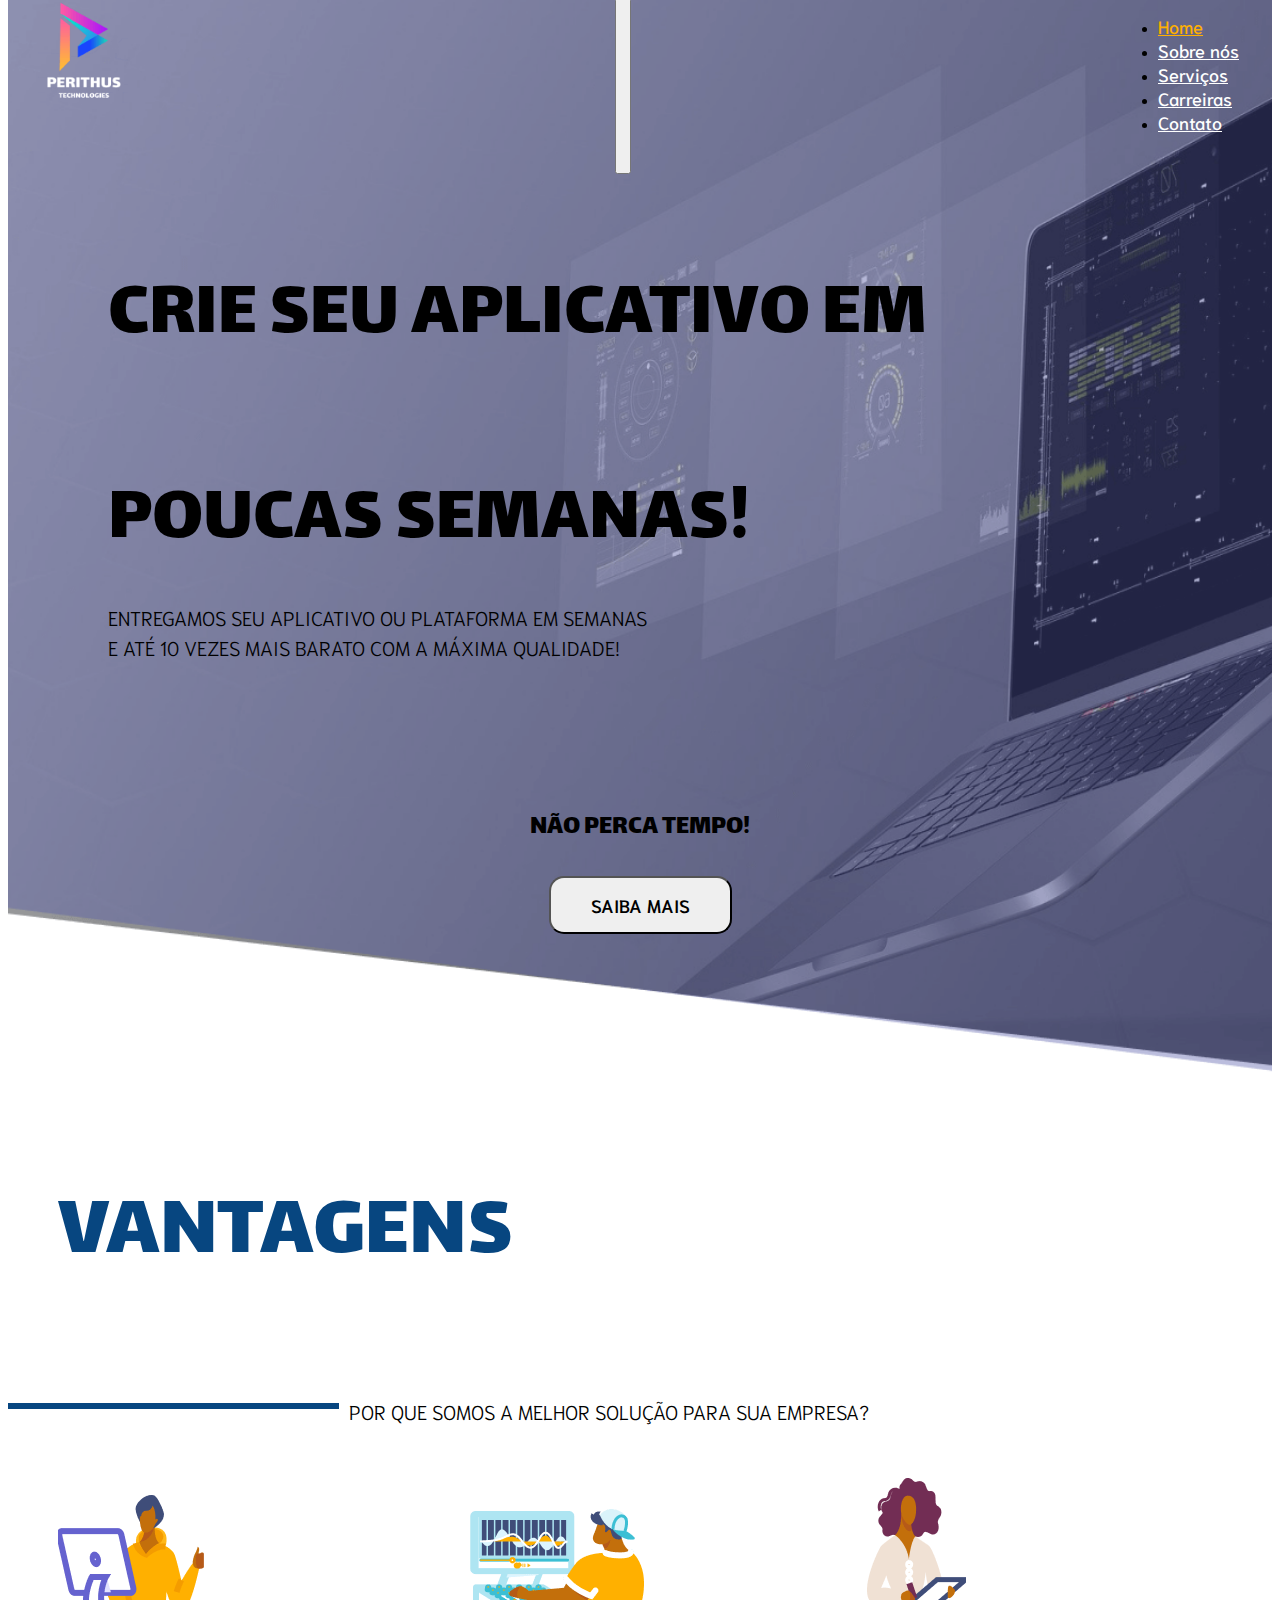
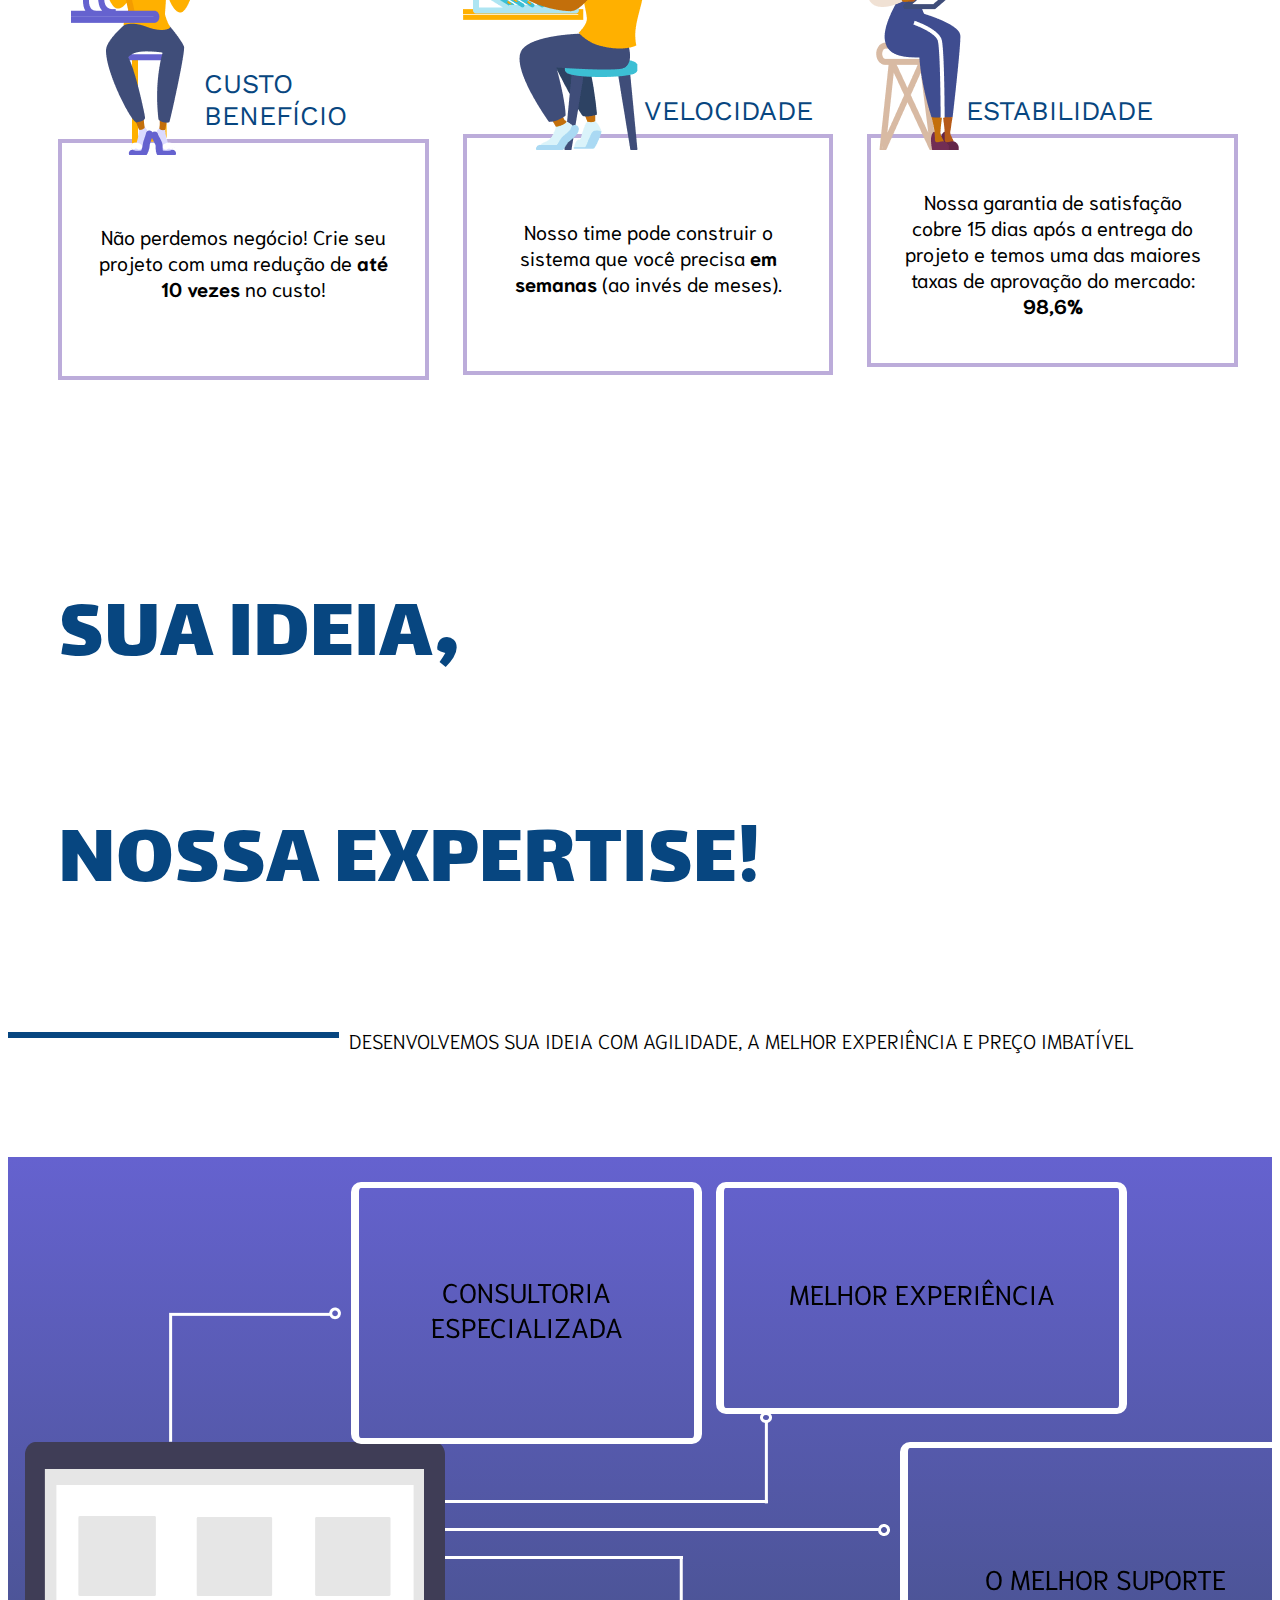
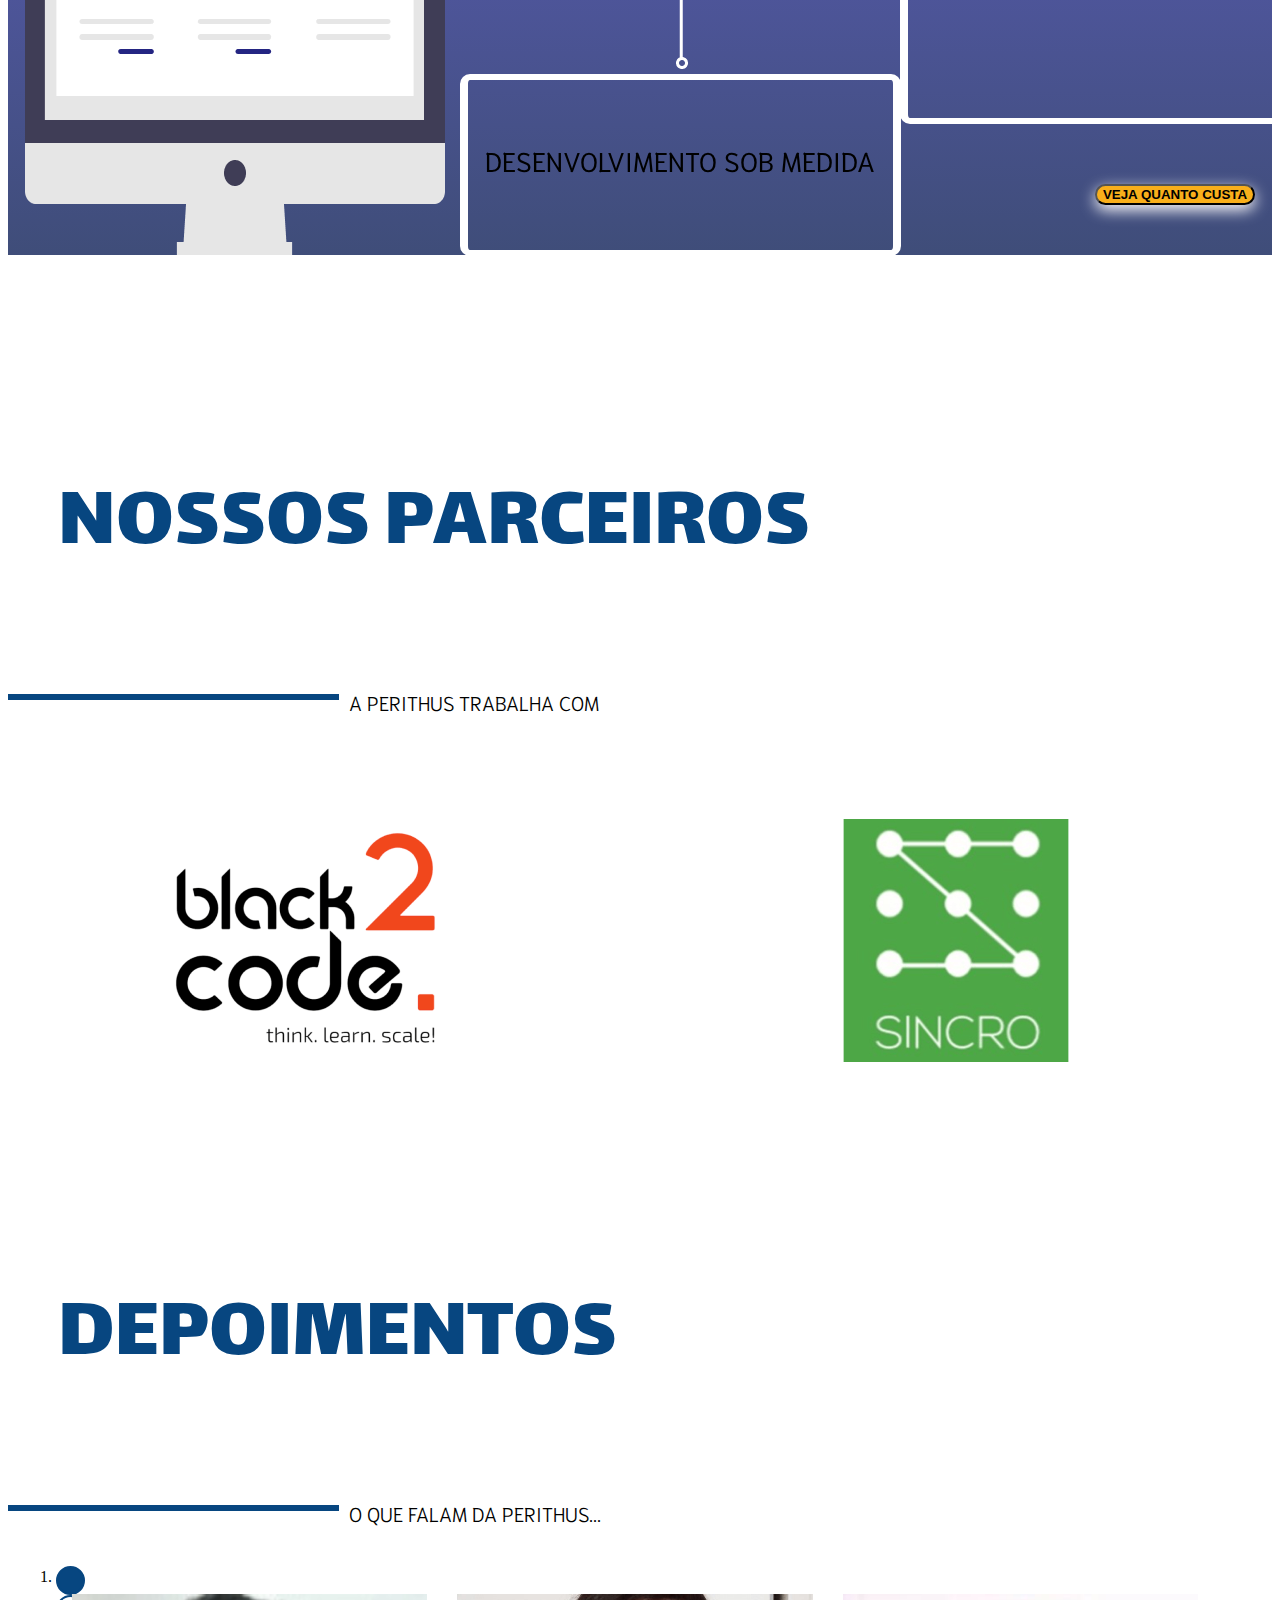
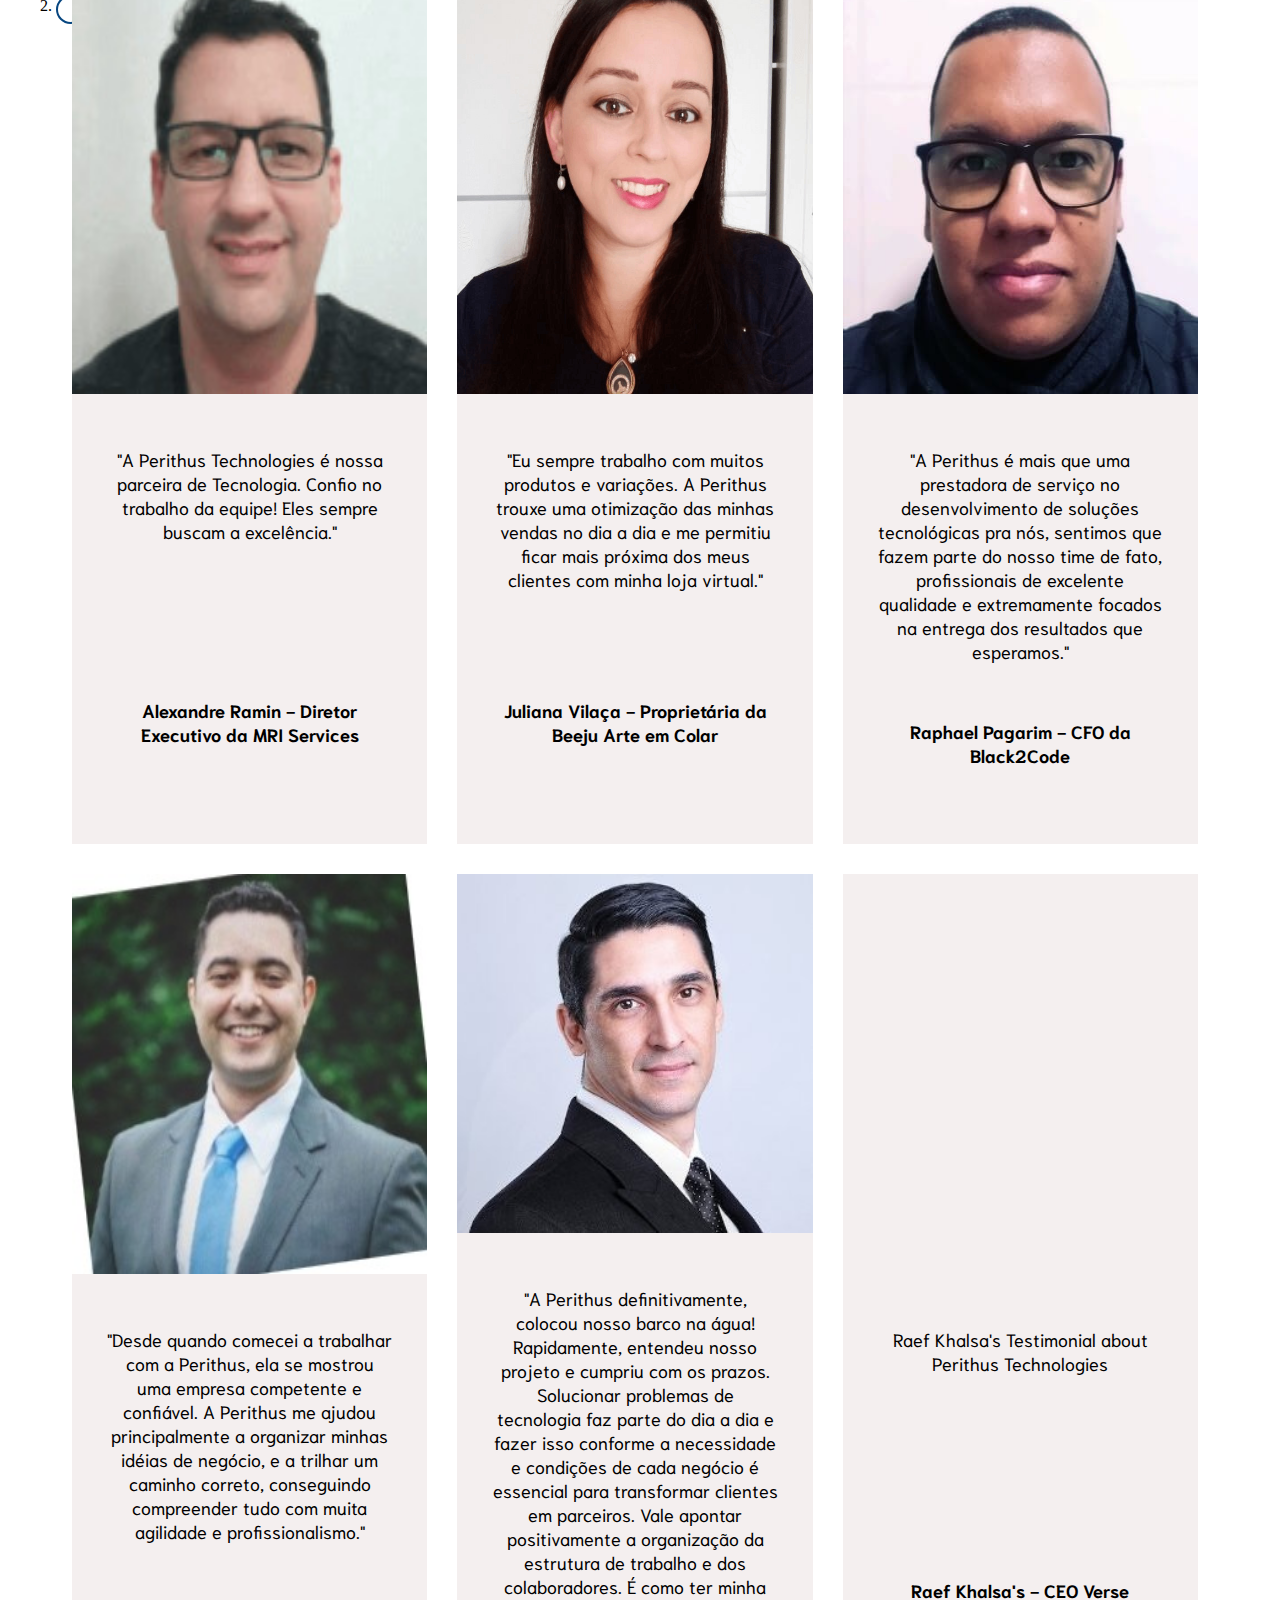
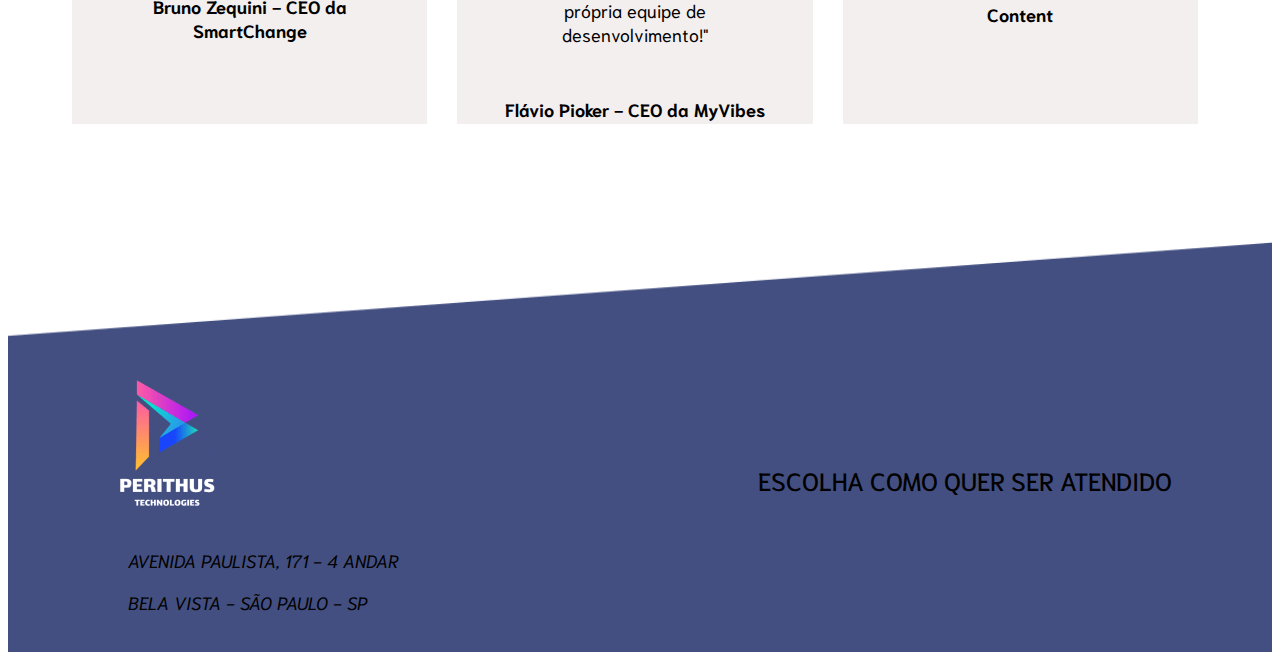
==== index.html @ 0f3cde06 "Add files via upload" ====
<!DOCTYPE html>
<html lang="pt">

<head>
    <meta charset="UTF-8">
    <meta name="viewport" content="width=device-width, initial-scale=1.0">
    <link rel="shortcut icon" href="assets/favicon.png" />
    <title>
        Perithus Technologies
    </title>

    <!-- Global site tag (gtag.js) - Google Analytics -->
    <script async src="https://www.googletagmanager.com/gtag/js?id=UA-170460746-1"></script>
    <script>
        window.dataLayer = window.dataLayer || [];
        function gtag() { dataLayer.push(arguments); }
        gtag('js', new Date());

        gtag('config', 'UA-170460746-1');
    </script>

    <!-- Global site tag (gtag.js) - Google Ads: 451739834 -->
    <script async src="https://www.googletagmanager.com/gtag/js?id=AW-451739834"></script>
    <script>
        window.dataLayer = window.dataLayer || [];
        function gtag() { dataLayer.push(arguments); }
        gtag('js', new Date());

        gtag('config', 'AW-451739834');
    </script>

    <!--ícones-->
    <link href="./fontawesome/fontawesome-free-5.15.1-web/css/all.css" rel="stylesheet">

    <!--bootstrap-->
    <link rel="stylesheet" href="https://stackpath.bootstrapcdn.com/bootstrap/4.1.3/css/bootstrap.min.css"
        integrity="sha384-MCw98/SFnGE8fJT3GXwEOngsV7Zt27NXFoaoApmYm81iuXoPkFOJwJ8ERdknLPMO" crossorigin="anonymous">

    <!--fontes-->
    <link href="https://fonts.googleapis.com/css2?family=Work+Sans:wght@500&display=swap" rel="stylesheet">
    <link href="https://fonts.googleapis.com/css2?family=Lalezar&display=swap" rel="stylesheet">
    <link href="https://fonts.googleapis.com/css2?family=Niramit&display=swap" rel="stylesheet">

    <!--Arquivos css-->
    <link rel="stylesheet" href="./css/header.css">
    <link rel="stylesheet" href="./css/body.css">
    <link rel="stylesheet" href="./css/home.css">
    <link rel="stylesheet" href="./css/footer.css">

    <!-- Facebook Pixel Code -->
    <script>
        !function (f, b, e, v, n, t, s) {
            if (f.fbq) return; n = f.fbq = function () {
                n.callMethod ?
                n.callMethod.apply(n, arguments) : n.queue.push(arguments)
            };
            if (!f._fbq) f._fbq = n; n.push = n; n.loaded = !0; n.version = '2.0';
            n.queue = []; t = b.createElement(e); t.async = !0;
            t.src = v; s = b.getElementsByTagName(e)[0];
            s.parentNode.insertBefore(t, s)
        }(window, document, 'script',
            'https://connect.facebook.net/en_US/fbevents.js');
        fbq('init', '139937337853771');
        fbq('track', 'PageView');
    </script>
    <noscript><img height="1" width="1" style="display:none"
            src="https://www.facebook.com/tr?id=139937337853771&ev=PageView&noscript=1" /></noscript>
    <!-- End Facebook Pixel Code -->
</head>

<body>

    <!--Body start-->
    <div>

        <!--Header start-->
        <div class="divBanner">
            <nav class="navbar navbar-expand-lg"
                style="margin-top: -10px; margin-top: -10px; display: flex; justify-content: space-between;">
                <a class="navbar-brand" href="./index.html">
                    <img src="./assets/logo.png" alt="Logo da Perithus" class="logo">
                </a>
                <button class="navbar-toggler" type="button" data-toggle="collapse"
                    data-target="#conteudoNavbarSuportado" aria-controls="conteudoNavbarSuportado" aria-expanded="false"
                    aria-label="Alterna navegação" onclick="toogleText()">
                    <i class="fas fa-bars fa-2x iconMenu" style="color:#FFB000;"></i>
                    <i class="fas fa-bars iconMenu2" style="color:#FFB000;"></i>
                </button>

                <div class="collapse navbar-collapse justify-content-end" id="conteudoNavbarSuportado">
                    <div class="containerMenu">
                        <ul class="navbar-nav  justify-content-end" style="margin-bottom: 40px;">
                            <li class="nav-item" style="margin-right: 20px;">
                                <a class="nav-link active btnNavActions" href="./index.html"
                                    style="color:#FFB000;">Home</a>
                            </li>
                            <li class="nav-item" style="margin-right: 20px;">
                                <a class="nav-link btnNavActions" href="./pages/equipe.html">
                                    Sobre nós
                                </a>
                            </li>
                            <li class="nav-item" style="margin-right: 20px;">
                                <a class="nav-link btnNavActions" href="./pages/servicos.html">
                                    Serviços
                                </a>
                            </li>
                            <li class="nav-item" style="margin-right: 20px;">
                                <a class="nav-link btnNavActions" href="./pages/carreiras.html">
                                    Carreiras
                                </a>
                            </li>
                            <li class="nav-item" style="margin-right: 50px;">
                                <a class="nav-link btnNavActions" href="./pages/contato.html">
                                    Contato
                                </a>
                            </li>
                        </ul>
                    </div>
                </div>
            </nav>
            <div id="textBanner">
                <div class="divTextBanner">
                    <p class="text-white titleBanner">
                        CRIE SEU APLICATIVO EM
                    </p>
                    <p class="text-white titleBanner">
                        POUCAS SEMANAS!
                    </p>

                    <p class="text-white subTitleBanner text-justify">
                        ENTREGAMOS SEU APLICATIVO OU PLATAFORMA EM SEMANAS
                    </p>
                    <p class="text-white subTitleBanner text-justify" style="margin-top: -1rem;">
                        E ATÉ 10 VEZES MAIS BARATO COM A MÁXIMA QUALIDADE!
                    </p>
                </div>

                <div class="divSaibaMaisBanner mx-auto">
                    <p class="textSaibaMaisBanner text-white">
                        NÃO PERCA TEMPO!
                    </p>

                    <button class="btn btn-warning btnSaibaMais btnBodyActions"
                        onclick="window.location.href='../pages/servicos.html'">
                        SAIBA MAIS
                    </button>
                </div>
            </div>
        </div>
        <!--Header end-->

        <!--Section Vantagem start-->
        <div>
            <p class="title primeiroTitulo">
                VANTAGENS
            </p>
            <div style="flex: 1; display: inline-flex;">
                <div>
                    <hr class="line" />
                </div>
                <div>
                    <p class="subTitle"> POR QUE SOMOS A MELHOR SOLUÇÃO PARA SUA EMPRESA? </p>
                </div>
            </div>

            <div class="divVantagens">
                <div class="divVantagem">
                    <div class="divImgTitleVantagem">
                        <div class="divImgVantagem">
                            <img src="./assets/custoXbeneficio.png" alt="Imagem para representar Custo e Benefício"
                                class="imgVantagem">
                        </div>
                        <div class="divTitleVantagem">
                            <p class="textTitleVantegem"> CUSTO BENEFÍCIO </p>
                        </div>
                    </div>
                    <div class="divDescVantegem alt alt2">
                        <p class="textDescVantegem">
                            Não perdemos negócio! Crie seu projeto com uma redução de <b>até 10 vezes</b> no custo!
                        </p>
                    </div>
                </div>
                <div class="divVantagem">
                    <div class="divImgTitleVantagem">
                        <div class="divImgVantagem">
                            <img src="./assets/velocidade.png" alt="Imagem para representar Velocidade"
                                class="imgVantagem">
                        </div>
                        <div class="divTitleVantagem">
                            <p class="textTitleVantegem"> VELOCIDADE </p>
                        </div>
                    </div>
                    <div class="divDescVantegem alt">
                        <p class="textDescVantegem">
                            Nosso time pode construir o sistema que você precisa <b>em semanas</b> (ao invés de meses).
                        </p>
                    </div>
                </div>
                <div class="divVantagem">
                    <div class="divImgTitleVantagem">
                        <div class="divImgVantagem">
                            <img src="./assets/estabilidade.png" alt="Imagem para representar Estabilidade"
                                class="imgVantagem">
                        </div>
                        <div class="divTitleVantagem">
                            <p class="textTitleVantegem"> ESTABILIDADE </p>
                        </div>
                    </div>
                    <div class="divDescVantegem">
                        <p class="textDescVantegem alt3">
                            Nossa garantia de satisfação cobre 15 dias após a entrega do projeto e temos uma das maiores
                            taxas de aprovação do mercado: <b>98,6%</b>
                        </p>
                    </div>
                </div>
            </div>
        </div>
        <!--Section Vantagem end-->

        <!--Section Sua Ideia start-->
        <div class="divSecoes">
            <p class="title" style="margin-bottom: -5px;">
                SUA IDEIA,
            </p>
            <p class="title">
                NOSSA EXPERTISE!
            </p>
            <div class="titleSecoes">
                <div>
                    <hr class="line" />
                </div>
                <div>
                    <p class="subTitle">
                        DESENVOLVEMOS SUA IDEIA COM AGILIDADE, A MELHOR EXPERIÊNCIA E PREÇO IMBATÍVEL
                    </p>
                </div>
            </div>
            <div class="divBackgroundSuaIdeia">
                <div class="suaIdeia1">
                    <div class="divSuaIdeia">
                        <div style="flex-direction: row; display: flex;">
                            <img src="./assets/consultoria.png" alt="" class="imgConsultoria">
                            <div class="flip-container" style="width: 335px; margin-top: -75px; height: 250px;">
                                <div class="flipper">
                                    <div class="cardSuaIdeiaBorda front">
                                        <p class="text-white textSuaIdeiaCard">CONSULTORIA ESPECIALIZADA</p>
                                    </div>

                                    <div class="cardSuaIdeiaBorda back">
                                        <p class="text-white textSuaIdeiaCard">Nossa equipe de consultores especialistas
                                            desenha a solução mais apropriada para seu cenário e necessidades.</p>
                                    </div>
                                </div>
                            </div>
                        </div>
                        <div>
                            <div class="flip-container"
                                style="width: 395px; margin-top: -75px; height: 220px; margin-right: 0px; margin-left: 30px;">
                                <div class="flipper">
                                    <div class="cardSuaIdeiaBorda front">
                                        <p class="text-white textSuaIdeiaCard">MELHOR EXPERIÊNCIA</p>
                                    </div>

                                    <div class="cardSuaIdeiaBorda back">
                                        <p class="text-white textSuaIdeiaCard">Aplicamos as metodologias LEAN, Growth
                                            Driven Design e Agile para entregar mais valor para você!</p>
                                    </div>
                                </div>
                            </div>
                        </div>
                    </div>

                    <div class="divSuaIdeia">
                        <img src="./assets/ideiaWeb.png" alt="" style="align-self: start;">
                        <div class="subDivSuaIdeia">
                            <img src="./assets/experiencia.png" alt="" class="imgExperiencia">
                            <img src="./assets/suporte.png" alt="" class="imgSuporte">
                            <img src="./assets/desenvolvimento.png" alt="" class="imgDesenvolvimento">
                            <div class="flip-container"
                                style="width: 425px; height: 170px; margin-left: 15px; margin-top: 5px;">
                                <div class="flipper">
                                    <div class="cardSuaIdeiaBorda front">
                                        <p class="text-white textSuaIdeiaCard">DESENVOLVIMENTO SOB MEDIDA</p>
                                    </div>

                                    <div class="cardSuaIdeiaBorda back">
                                        <p class="text-white textSuaIdeiaCard">Criamos aplicativos móveis, sistemas e
                                            produtos mínimos viáveis do jeito que você quer.</p>
                                    </div>
                                </div>
                            </div>
                        </div>
                        <div style="display: flex; margin-bottom: 50px;">
                            <div class="flip-container" style="width: 395px; height: 270px;">
                                <div class="flipper">
                                    <div class="cardSuaIdeiaBorda front">
                                        <p class="text-white textSuaIdeiaCard">O MELHOR SUPORTE</p>
                                    </div>

                                    <div class="cardSuaIdeiaBorda back">
                                        <p class="text-white textSuaIdeiaCard">Longas filas de espera, chamados não
                                            resolvidos e muito stress? Aqui não!
                                            Nosso suporte é pensado para te atender de forma ágil e prática.</p>
                                    </div>
                                </div>
                            </div>
                            <button class="btn btn-warning btnQuantoCusta btnBodyActions"
                                onclick="window.location.href=`https://api.whatsapp.com/send?phone=551130429855&text=Quero%20falar%20com%20um%20especialista!`">
                                VEJA QUANTO CUSTA
                            </button>
                        </div>
                    </div>

                </div>
                <div id="carouselSuaIdeia" class="carousel slide suaIdeia2" data-ride="carousel" data-interval="0">
                    <div class="carousel-inner">
                        <div class="carousel-item active">
                            <p class=" text-white titleSuaIdeia">
                                CONSULTORIA ESPECIALIZADA
                            </p>
                            <div style="background-image: url(./assets/ideiaMobile.png); background-size: 100%;"
                                class="imgSuaIdeia2">
                                <p class="textSuaIdeia" style="padding-top: 45px;">
                                    Nossa equipe de consultores
                                    especialistas desenha a
                                    solução mais apropriada
                                    para seu cenário e
                                    necessidades.
                                </p>
                            </div>
                        </div>
                        <div class="carousel-item">
                            <p class=" text-white titleSuaIdeia">
                                MELHOR EXPERIÊNCIA
                            </p>
                            <div style="background-image: url(./assets/ideiaMobile.png); background-size: 100%;"
                                class="imgSuaIdeia2">
                                <p class="textSuaIdeia" style="padding-top: 45px;">
                                    Aplicamos as metodologias LEAN, Growth Driven Design e Agile para entregar mais
                                    valor para você!
                                </p>
                            </div>
                        </div>
                        <div class="carousel-item">
                            <p class=" text-white titleSuaIdeia">
                                O MELHOR SUPORTE
                            </p>
                            <div style="background-image: url(./assets/ideiaMobile.png); background-size: 100%;"
                                class="imgSuaIdeia2">
                                <p class="textSuaIdeia"
                                    style="padding-top: 30px; padding-left: 5px; padding-right: 5px;">
                                    Longas filas de espera, chamados não resolvidos e muito stress? Aqui não!
                                    Nosso suporte é pensado para te atender de forma ágil e prática.
                                </p>
                            </div>
                        </div>
                        <div class="carousel-item">
                            <p class=" text-white titleSuaIdeia">
                                DESENVOLVIMENTO SOB MEDIDA
                            </p>
                            <div style="background-image: url(./assets/ideiaMobile.png); background-size: 100%;"
                                class="imgSuaIdeia2">
                                <p class="textSuaIdeia" style="padding-top: 55px;">
                                    Criamos aplicativos móveis, sistemas e produtos mínimos viáveis do jeito que você
                                    quer.
                                </p>
                            </div>
                        </div>
                        <div style="display: flex; justify-content: center;">
                            <button class="btn btn-warning btnQuantoCusta btnBodyActions" style="margin-bottom: 20px;"
                                onclick="window.location.href=`https://api.whatsapp.com/send?phone=551130429855&text=Quero%20falar%20com%20um%20especialista!`">
                                VEJA QUANTO CUSTA
                            </button>
                        </div>
                    </div>
                    <a class="carousel-control-prev" href="#carouselSuaIdeia" aria-label="Anterior" role="button"
                        data-slide="prev">
                        <span class="carousel-control-prev-icon" aria-hidden="true"></span>
                        <span class="sr-only">Anterior</span>
                    </a>
                    <a class="carousel-control-next" href="#carouselSuaIdeia" aria-label="Próximo" role="button"
                        data-slide="next">
                        <span class="carousel-control-next-icon" aria-hidden="true"></span>
                        <span class="sr-only">Próximo</span>
                    </a>
                </div>
            </div>
        </div>
        <!--Section Sua Ideia end-->

        <!--Section Nossos Parceiros start-->
        <div class="divSecoes">
            <p class="title">
                NOSSOS PARCEIROS
            </p>
            <div class="titleSecoes">
                <div>
                    <hr class="line" />
                </div>
                <div>
                    <p class="subTitle"> A PERITHUS TRABALHA COM </p>
                </div>
            </div>
            <br />
            <div class="divParceiros1">
                <div>
                    <img src="./assets/black2code.png" alt="">
                </div>
                <div>
                    <img src="./assets/sincro.png" alt="">
                </div>
            </div>

            <div id="carouselParceiros" class="carousel slide divParceiros2" data-ride="carousel" data-interval="0"
                style="margin-top: 50px;">
                <div class="carousel-inner">
                    <div class="carousel-item active" style="text-align: center;">
                        <img src="./assets/black2code.png" style="width: 70%;">
                    </div>
                    <div class="carousel-item" style="text-align: center;">
                        <img src="./assets/sincro.png" style="width: 70%;">
                    </div>
                    <a class="carousel-control-prev" aria-label="Anterior" href="#carouselParceiros" role="button"
                        data-slide="prev">
                        <i class="fas fa-chevron-circle-left fa-2x" style="color: black;"></i>
                    </a>
                    <a class="carousel-control-next" aria-label="Próximo" href="#carouselParceiros" role="button"
                        data-slide="next">
                        <i class="fas fa-chevron-circle-right fa-2x" style="color: black;"></i>
                    </a>
                </div>
            </div>
        </div>
        <!--Section Nossos Parceiros end-->

        <!--Section Depoimentos start-->
        <div class="divSecoes">
            <p class="title">
                DEPOIMENTOS
            </p>
            <div class="titleSecoes">
                <div>
                    <hr class="line" />
                </div>
                <div>
                    <p class="subTitle"> O QUE FALAM DA PERITHUS... </p>
                </div>
            </div>
            <br />
            <div class="divDepoimentosGroup1">
                <div id="carouselDepoimentos1" class="carousel slide carousel-fade" data-ride="carousel">
                    <ol class="carousel-indicators">
                        <li data-target="#carouselDepoimentos1" data-slide-to="0" class="active"></li>
                        <li data-target="#carouselDepoimentos1" data-slide-to="1"></li>
                    </ol>
                    <div class="carousel-inner">
                        <div class="carousel-item active" data-interval="5000">
                            <div class="divDepoimentosInLine">
                                <div class="divDepoimento">
                                    <img src="./assets/alexandre.jpeg" alt="Foto da pessoa que deu o depoimento"
                                        style="height: 400px;">
                                    <div class="divTextDepoimentos">
                                        <p class="textDepoimentos">
                                            "A Perithus Technologies é nossa parceira de Tecnologia. Confio no trabalho
                                            da
                                            equipe!
                                            Eles sempre buscam a excelência."
                                        </p>
                                        <p class="textSendDepoimentos" style="padding-top: 5px;">
                                            Alexandre Ramin - Diretor Executivo da MRI Services
                                        </p>
                                    </div>
                                </div>
                                <div class="divDepoimento">
                                    <img src="./assets/juliana.jpeg" alt="Foto da pessoa que deu o depoimento"
                                        style="height: 400px;">
                                    <div class="divTextDepoimentos">
                                        <p class="textDepoimentos">
                                            "Eu sempre trabalho com muitos produtos e variações. A Perithus trouxe uma
                                            otimização
                                            das
                                            minhas vendas no dia a dia e me permitiu ficar mais próxima dos meus
                                            clientes
                                            com
                                            minha
                                            loja virtual."
                                        </p>
                                        <p class="textSendDepoimentos" style="padding-top: 5px;">
                                            Juliana Vilaça - Proprietária da Beeju Arte em Colar
                                        </p>
                                    </div>
                                </div>
                                <div class="divDepoimento">
                                    <img src="./assets/raphael.jpg" alt="Foto da pessoa que deu o depoimento"
                                        style="height: 400px;">
                                    <div class="divTextDepoimentos">
                                        <p class="textDepoimentos">
                                            "A Perithus é mais que uma prestadora de serviço no desenvolvimento de
                                            soluções
                                            tecnológicas
                                            pra nós, sentimos que fazem parte do nosso time de fato, profissionais de
                                            excelente
                                            qualidade e extremamente focados na entrega dos resultados que esperamos."
                                        </p>
                                        <p class="textSendDepoimentos">
                                            Raphael Pagarim - CFO da Black2Code
                                        </p>
                                    </div>
                                </div>
                            </div>
                        </div>
                        <div class="carousel-item" data-interval="5000">
                            <div class="divDepoimentosInLine">
                                <div class="divDepoimento">
                                    <img src="./assets/bruno.jpg" alt="Foto da pessoa que deu o depoimento"
                                        style="height: 400px;">
                                    <div class="divTextDepoimentos">
                                        <p class="textDepoimentos">
                                            "Desde quando comecei a trabalhar com a Perithus, ela se mostrou uma empresa
                                            competente e confiável. A Perithus me ajudou principalmente a organizar
                                            minhas idéias de negócio, e a trilhar um caminho correto, conseguindo
                                            compreender tudo com muita agilidade e profissionalismo."
                                        </p>
                                        <p class="textSendDepoimentos" style="padding-top: 5px;">
                                            Bruno Zequini - CEO da SmartChange
                                        </p>
                                    </div>
                                </div>
                                <div class="divDepoimento">
                                    <img src="./assets/flavio.jpg" alt="Foto da pessoa que deu o depoimento"
                                        style="height: 400px;">
                                    <div class="divTextDepoimentos">
                                        <p class="textDepoimentos">
                                            "A Perithus definitivamente, colocou nosso barco na água! Rapidamente,
                                            entendeu nosso projeto e cumpriu com os prazos. Solucionar problemas de
                                            tecnologia faz parte do dia a dia e fazer isso conforme a necessidade e
                                            condições de cada negócio é essencial para transformar clientes em
                                            parceiros. Vale apontar positivamente a organização da estrutura de trabalho
                                            e dos colaboradores. É como ter minha própria equipe de desenvolvimento!"
                                        </p>
                                        <p class="textSendDepoimentos" style="padding-top: 5px;">
                                            Flávio Pioker - CEO da MyVibes
                                        </p>
                                    </div>
                                </div>
                                <div class="divDepoimento">
                                    <iframe width="100%" height="400"
                                        src="https://www.youtube.com/embed/96xD0qHxjvI?controls=0" frameborder="0"
                                        allow="accelerometer; autoplay; clipboard-write; encrypted-media; gyroscope; picture-in-picture"
                                        allowfullscreen></iframe>
                                    <div class="divTextDepoimentos">
                                        <p class="textDepoimentos">
                                            Raef Khalsa's Testimonial about Perithus Technologies
                                        </p>
                                        <p class="textSendDepoimentos" style="padding-top: 5px;">
                                            Raef Khalsa's - CEO Verse Content
                                        </p>
                                    </div>
                                </div>
                            </div>
                        </div>
                    </div>
                </div>
            </div>

            <div id="carouselDepoimentos" class="carousel slide divDepoimentosGroup2" data-ride="carousel"
                data-interval="0">
                <div class="carousel-inner">
                    <div class="carousel-item active" data-interval="5000">
                        <div class="divDepoimento">
                            <img src="./assets/alexandre.png" alt="" style="width: 60%;">
                            <div class="divTextDepoimentos">
                                <p class="textDepoimentos">
                                    "A Perithus Technologies é nossa parceira de Tecnologia. Confio no trabalho
                                    da equipe!
                                    Eles sempre buscam a excelência."
                                </p>
                                <p class="textSendDepoimentos" style="padding-top: 5px;">
                                    Alexandre Ramin - Diretor Executivo da MRI Services
                                </p>
                            </div>
                        </div>
                    </div>
                    <div class="carousel-item" data-interval="5000">
                        <div class="divDepoimento">
                            <img src="./assets/juliana.png" alt="" style="width: 60%;">
                            <div class="divTextDepoimentos">
                                <p class="textDepoimentos">
                                    "Eu sempre trabalho com muitos produtos e variações. A Perithus trouxe uma
                                    otimização das
                                    minhas vendas e dia a dia e me permitiu ficar mais próxima dos meus clientes com
                                    minha loja virtual."
                                </p>
                                <p class="textSendDepoimentos" style="padding-top: 5px;">
                                    Juliana Vilaça - Proprietária da Beeju Arte em Colar
                                </p>
                            </div>
                        </div>
                    </div>
                    <div class="carousel-item" data-interval="5000">
                        <div class="divDepoimento">
                            <img src="./assets/raphael.jpg" alt="" style="width: 60%;">
                            <div class="divTextDepoimentos">
                                <p class="textDepoimentos">
                                    "A Perithus é mais que uma prestadora de serviço no desenvolvimento de soluções
                                    tecnológicas pra nós, sentimos que fazem parte do nosso time de fato, profissionais
                                    de excelente qualidade e extremamente focados na entrega dos resultados que
                                    esperamos."
                                </p>
                                <p class="textSendDepoimentos" style="padding-top: 5px;">
                                    Raphael Pagarim - CFO da Black2Code
                                </p>
                            </div>
                        </div>
                    </div>
                    <div class="carousel-item" data-interval="5000">
                        <div class="divDepoimento">
                            <img src="./assets/bruno.jpg" alt="" style="width: 60%;">
                            <div class="divTextDepoimentos">
                                <p class="textDepoimentos">
                                    "Desde quando comecei a trabalhar com a Perithus, ela se mostrou uma empresa
                                    competente e confiável. A Perithus me ajudou principalmente a organizar
                                    minhas idéias de negócio, e a trilhar um caminho correto, conseguindo
                                    compreender tudo com muita agilidade e profissionalismo."
                                </p>
                                <p class="textSendDepoimentos" style="padding-top: 5px;">
                                    Bruno Zequini - CEO da SmartChange
                                </p>
                            </div>
                        </div>
                    </div>
                    <div class="carousel-item" data-interval="5000">
                        <div class="divDepoimento">
                            <img src="./assets/flavio.jpg" alt="" style="width: 60%;">
                            <div class="divTextDepoimentos">
                                <p class="textDepoimentos">
                                    "A Perithus definitivamente, colocou nosso barco na água! Rapidamente, entendeu
                                    nosso projeto e cumpriu com os prazos. Solucionar problemas de tecnologia faz parte
                                    do dia a dia e fazer isso conforme a necessidade e condições de cada negócio é
                                    essencial para transformar clientes em parceiros. Vale apontar positivamente a
                                    organização da estrutura de trabalho e dos colaboradores. É como ter minha própria
                                    equipe de dev!"
                                </p>
                                <p class="textSendDepoimentos" style="padding-top: 5px;">
                                    Flávio Pioker - CEO da MyVibes
                                </p>
                            </div>
                        </div>
                    </div>
                    <div class="carousel-item" data-interval="5000">
                        <div class="divDepoimento">
                            <iframe width="270" height="225" src="https://www.youtube.com/embed/96xD0qHxjvI?controls=0"
                                frameborder="0"
                                allow="accelerometer; autoplay; clipboard-write; encrypted-media; gyroscope; picture-in-picture"
                                allowfullscreen></iframe>
                            <div class="divTextDepoimentos">
                                <p class="textDepoimentos">
                                    Raef Khalsa's Testimonial about Perithus Technologies
                                </p>
                                <p class="textSendDepoimentos" style="padding-top: 5px;">
                                    Raef Khalsa's - CEO Verse Content
                                </p>
                            </div>
                        </div>
                    </div>
                </div>
                <a class="carousel-control-prev" aria-label="Anterior" href="#carouselDepoimentos" role="button"
                    data-slide="prev">
                    <i class="fas fa-chevron-circle-left fa-2x" style="color: black;"></i>
                </a>
                <a class="carousel-control-next" aria-label="Próximo" href="#carouselDepoimentos" role="button"
                    data-slide="next">
                    <i class="fas fa-chevron-circle-right fa-2x" style="color: black;"></i>
                </a>
            </div>
        </div>
        <!--Section Depoimentos end-->

    </div>
    <!--Body end-->

    <!--Footer start-->
    <div class="divFooter" style="background-image: url(./assets/footer.png);">
        <div class="divConteudoFooter">
            <address class="primeiroConteudoFooter">
                <img src="./assets/logo.png" alt="" class="logoFooter">
                <p class="text-white textFooter">
                    AVENIDA PAULISTA, 171 - 4 ANDAR
                </p>
                <p class="text-white textFooter">
                    BELA VISTA - SÃO PAULO - SP
                </p>
            </address>


            <div class="containerSecund">
                <p class="text-white textFooterSecund">
                    ESCOLHA COMO QUER SER ATENDIDO
                </p>
                <div class="segundoConteudoFooter">
                    <a href="https://api.whatsapp.com/send?phone=551130429855" style="text-decoration: none;">
                        <i class="fab fa-whatsapp fa-3x" style="color:#FFF; margin-right: 50px;"></i>
                    </a>
                    <a href="https://www.facebook.com/PerithusTech/" style="text-decoration: none;">
                        <i class="fab fa-facebook-f fa-3x" style="color:#FFF; margin-right: 50px;"></i>
                    </a>
                    <a href="https://www.instagram.com/perithus_tech/?hl=pt-br" style="text-decoration: none;">
                        <i class="fab fa-instagram fa-3x" style="color:#FFF; margin-right: 50px;"></i>
                    </a>
                    <a href="https://www.linkedin.com/company/perithus-tech" style="text-decoration: none;">
                        <i class="fab fa-linkedin-in fa-3x" style="color:#FFF;"></i>
                    </a>
                </div>
            </div>
        </div>
        <!--Footer end-->

        <!--Plugins-->
        <script src="https://code.jquery.com/jquery-3.3.1.slim.min.js"
            integrity="sha384-q8i/X+965DzO0rT7abK41JStQIAqVgRVzpbzo5smXKp4YfRvH+8abtTE1Pi6jizo"
            crossorigin="anonymous"></script>
        <script src="https://stackpath.bootstrapcdn.com/bootstrap/4.1.3/js/bootstrap.min.js"
            integrity="sha384-ChfqqxuZUCnJSK3+MXmPNIyE6ZbWh2IMqE241rYiqJxyMiZ6OW/JmZQ5stwEULTy"
            crossorigin="anonymous"></script>
        <script>
            var textBanner = document.getElementById("textBanner");
            async function toogleText() {
                if (textBanner.style.display === "none") {
                    setTimeout(function () { textBanner.style.display = "block"; }, 300)
                } else {
                    textBanner.style.display = "none";
                }
            }
            function show() {

            }
        </script>

</body>

</html>
---- css/header.css ----
.divBanner {
    background-image: url('../assets/bannerHome.png');
    background-size: 100vw 100%;
    background-repeat: no-repeat;
    margin-right: 0;
    padding-bottom: 150px
}

.logo {
    width: 90px;
    height: 115px;
    margin-left: 30px
}

.iconMenu2 {
    display: none
}

.btnNavActions {
    color: #FFF;
    font-weight: 500;
    font-family: 'Niramit', sans-serif;
    font-size: 18px
}

.btnNavActions:hover {
    color: #FFB000!important
}

.btnLogin {
    text-align: right
}

.btnLoginNav {
    display: none
}

@media only screen and (max-width: 988px) {
    .divBanner {
        padding-bottom: 70px
    }
    .logo {
        width: 39px;
        height: 51px;
        margin-left: 30px
    }
    .iconMenu {
        display: none
    }
    .iconMenu2 {
        display: block
    }
    .btnLogin {
        display: none
    }
    .btnLoginNav {
        display: block
    }
}
---- css/body.css ----
.primeiroTitulo {
    margin-top: 50px
}

.title {
    font-family: 'Lalezar', cursive;
    font-size: 90px;
    color: #074680;
    margin-left: 50px
}

.line {
    width: 325px;
    border: 3px solid #074680;
    margin-left: 0
}

.subTitle {
    font-family: 'Niramit', sans-serif;
    font-size: 20px;
    font-weight: 300;
    margin-left: 10px;
    margin-top: 3px
}

.divSecoes {
    margin-top: 200px
}

.titleSecoes {
    flex: 1;
    display: inline-flex
}

@media only screen and (max-width: 988px) {
    .title {
        font-family: 'Lalezar', cursive;
        font-size: 22px;
        color: #074680;
        text-align: center;
        margin-left: 0;
        margin-bottom: -5px
    }
    .line {
        display: none
    }
    .subTitle {
        font-family: 'Niramit', sans-serif;
        font-size: 14px;
        text-align: center;
        margin-right: 50px;
        margin-left: 50px;
        font-weight: 300
    }
    .divSecoes {
        margin-top: 120px
    }
    .titleSecoes {
        flex: auto;
        display: block
    }
}
---- css/home.css ----
.divTextBanner {
    margin-right: 50px;
    margin-left: 100px;
    padding-bottom: 100px;
    margin-top: 80px
}

.titleBanner {
    font-family: 'Lalezar', cursive;
    font-size: 80px;
    margin-bottom: 0
}

.subTitleBanner {
    font-family: 'Niramit', sans-serif;
    font-size: 20px;
    font-weight: 300;
    margin-right: 300px
}

.divSaibaMaisBanner {
    text-align: center;
    flex: 1;
    margin-bottom: 30px
}

.textSaibaMaisBanner {
    font-family: 'Lalezar', cursive;
    font-size: 27px
}

.btnSaibaMais {
    font-family: 'Niramit', sans-serif;
    font-weight: 600;
    font-size: 18px;
    border-radius: 15px;
    padding: 15px 40px
}

.btnBodyActions:hover {
    background-color: #FFDC97!important;
    border-color: #FFDC97!important
}

.btnBodyActions:active {
    background-color: #B07D17!important
}

.divVantagens {
    flex: 1;
    display: inline-flex;
    align-items: center;
    margin-top: 30px;
    margin-left: 50px;
}

.divVantagem {
    margin-right: 42px;
    width: 100%;
}

.divImgTitleVantagem {
    flex: 1;
    display: inline-flex
}

.divTitleVantagem {
    align-self: flex-end
}

.textTitleVantegem {
    color: #074680;
    font-family: 'Work Sans', sans-serif;
    font-size: 27px
}

.divDescVantegem {
    border: 4px solid #BCACDA;
    margin-top: -20px;
    min-width: 100%;
}

.alt {
    margin-bottom: -38px;
    padding: 30px 0;
}

.alt2 {
    margin-bottom: -30px;
}

.alt3 {
    padding: 10px 0;
}

.textDescVantegem {
    font-family: 'Niramit', sans-serif;
    font-size: 20px;
    padding: 25px;
    padding-top: 30px;
    text-align: center
}

.divBackgroundSuaIdeia {
    background-image: linear-gradient(#6562CF, #3F4D79);
    margin-top: 80px
}

.suaIdeia1 {
    flex: 1;
    display: flex;
    flex-direction: column;
    padding-top: 100px;
    align-items: center
}

.divSuaIdeia {
    flex: 1;
    display: flex;
    flex-direction: row
}

#carouselSuaIdeia a {
    top: 10px;
    bottom: 180px
}

.imgConsultoria {
    margin-top: 50px
}

.flip-container {
    width: 300px;
    height: 200px;
    perspective: 1000px;
    margin-left: 10px
}

.flipper {
    width: 100%;
    height: 100%;
    transform-style: preserve-3d;
    transition: transform .8s;
    position: relative
}

.flip-container:hover .flipper {
    transform: rotateY(180deg)
}

.front, .back {
    position: absolute;
    width: 100%;
    height: 100%;
    backface-visibility: hidden
}

.back {
    transform: rotateY(180deg)
}

.cardSuaIdeiaBorda {
    border: solid #fff;
    border-radius: 10px;
    align-self: start;
    width: 100%;
    align-items: center;
    display: flex;
    justify-content: center;
    border-width: 6px 8px
}

.textSuaIdeiaCard {
    font-family: 'Niramit', sans-serif;
    font-size: 27px;
    padding: 10px;
    text-align: center;
    margin-top: 1rem
}

.subDivSuaIdeia {
    display: flex;
    flex-direction: column
}

.imgExperiencia {
    margin-top: -30px;
    align-self: start
}

.imgSuporte {
    align-self: start;
    margin-top: 20px
}

.imgDesenvolvimento {
    align-self: start;
    margin-top: 20px
}

.btnQuantoCusta {
    margin-top: 150px;
    border-radius: 15px;
    box-shadow: 0 5px 15px #FFFDFD;
    font-weight: 600;
    background-color: #F9AF1B;
    align-self: flex-end;
    margin-left: -200px
}

.suaIdeia2 {
    display: none
}

.divParceiros1 {
    margin-top: 80px;
    flex: 1;
    display: flex;
    flex-direction: row;
    justify-content: space-around
}

.divParceiros2 {
    display: none
}

.divDepoimentosGroup1 {
    flex: 1;
    display: flex;
    flex-direction: column;
    justify-content: space-around
}

.divDepoimentosInLine {
    flex: 1;
    display: flex;
    flex-direction: row;
    align-items: center;
    justify-content: center;
    margin-top: 30px;
    margin-left: 50px;
    margin-right: 30px
}

.divDepoimento {
    display: flex;
    flex-direction: column;
    margin-right: 30px;
    height: 850px;
    width: 30%;
    background-color: #F4EFEF
}

.divTextDepoimentos {
    min-height: 355px;
    padding: 25px;
    display: flex;
    flex-direction: column;
    justify-content: space-between
}

.textDepoimentos {
    font-family: 'Niramit', sans-serif;
    font-size: 18px;
    padding: 10px;
    text-align: center
}

.textSendDepoimentos {
    font-family: 'Niramit', sans-serif;
    font-size: 18px;
    padding: 10px;
    text-align: center;
    font-weight: 700
}

#carouselDepoimentos1 .carousel-indicators {
    margin-bottom: -60px
}

#carouselDepoimentos1 .carousel-indicators li {
    height: 25px;
    width: 25px;
    border-radius: 200px;
    margin: 0 8px;
    border: 2px solid #074680;
    background-color: transparent
}

#carouselDepoimentos1 .carousel-indicators li.active {
    background-color: #074680
}

.divDepoimentosGroup2 {
    display: none
}

.carousel-control-next {
    right: 0;
    bottom: auto;
    top: 100px
}

.carousel-control-prev {
    right: 0;
    bottom: auto;
    top: 100px
}

@media only screen and (max-width: 988px) {
    .divBanner {
        height: 392px
    }
    .divTextBanner {
        margin-right: 50px;
        margin-left: 30px;
        padding-bottom: 5px;
        margin-top: 30px
    }
    .titleBanner {
        font-family: 'Lalezar', cursive;
        font-size: 22px;
        margin-bottom: -8px
    }
    .subTitleBanner {
        font-family: 'Niramit', sans-serif;
        font-size: 10.5px;
        font-weight: 300;
        margin-right: 0;
        margin-top: 5px
    }
    .textSaibaMaisBanner {
        font-family: 'Lalezar', cursive;
        font-size: 14px;
        font-weight: 500;
        margin-top: 30px
    }
    .btnSaibaMais {
        font-weight: 500;
        border-radius: 15px;
        padding: 5px 30px;
        font-size: 14px;
        margin-top: -25px;
        background-color: #F9AF1B
    }
    .divVantagens {
        flex: 1;
        display: flex;
        align-items: center;
        margin-top: 0;
        flex-direction: column;
        margin-left: 30px;
    }
    .divVantagem {
        margin-right: 30px;
    }
    .divImgTitleVantagem {
        flex: 1;
        display: flex;
        flex-direction: column
    }
    .divImgVantagem {
        align-self: center;
        margin-top: 30px;
    }
    .imgVantagem {
        width: 100%;
        height: 164px;
    }
    .divTitleVantagem {
        align-self: center
    }
    .textTitleVantegem {
        color: #074680;
        font-family: 'Work Sans', sans-serif;
        font-size: 18px;
        margin-top: 15px;
        margin-bottom: 10px
    }
    .divDescVantegem {
        border: 4px solid #BCACDA;
        margin-top: 0;
        min-width: 100%;
        margin-bottom: 50px
    }
    .textDescVantegem {
        padding-top: 30px;
        margin-bottom: 0;
        font-size: 16px
    }
    .divBackgroundSuaIdeia {
        background-image: linear-gradient(#6562CF, #3F4D79);
        margin-top: 50px;
        padding-top: 150px;
        padding-bottom: 150px;
        text-align: -webkit-center
    }
    .suaIdeia1 {
        display: none
    }
    .suaIdeia2 {
        display: block
    }
    .titleSuaIdeia {
        font-family: 'Niramit', sans-serif;
        font-size: 18px;
        text-align: center;
        margin-bottom: 10px
    }
    .imgSuaIdeia2 {
        width: 295px;
        height: 264px;
        background-size: 90%;
        background-position: center;
        background-repeat: no-repeat
    }
    .textSuaIdeia {
        font-family: 'Niramit', sans-serif;
        font-size: 17px;
        text-align: center;
        padding: 10px;
        margin-left: 20px;
        margin-right: 20px
    }
    .btnQuantoCusta {
        margin-top: 100px;
        border-radius: 15px;
        box-shadow: 0 5px 15px #FFFDFD;
        font-weight: 600;
        background-color: #F9AF1B;
        align-self: center;
        margin-left: 0
    }
    .divParceiros1 {
        display: none
    }
    .divParceiros2 {
        display: block
    }
    .divDepoimentosGroup1 {
        display: none
    }
    .divDepoimento {
        flex: 1;
        display: flex;
        flex-direction: column;
        justify-content: space-around;
        align-items: center;
        margin-right: 0;
        background-color: transparent;
        width: auto
    }
    .divTextDepoimentos {
        margin-top: 30px;
        margin-bottom: 150px;
        min-height: 275px
    }
    .divDepoimentosGroup2 {
        display: block
    }
}

@media only screen and (min-width: 989px) and (max-width: 1024px) {
    .divBanner {
        max-height: 392px
    }
    .divTextBanner {
        margin-top: 20px
    }
    .divVantagens {
        flex: 1;
        display: flex;
        align-items: center;
        margin-top: 0;
        flex-direction: column;
        margin-left: 30px
    }
    .divVantagem {
        margin-right: 200px;
        margin-left: 200px
    }
    .divImgTitleVantagem {
        flex: 1;
        display: flex;
        flex-direction: column
    }
    .divImgVantagem {
        align-self: center;
        margin-top: 30px
    }
    .imgVantagem {
        height: auto
    }
    .divTitleVantagem {
        align-self: center
    }
    .textTitleVantegem {
        color: #074680;
        font-family: 'Work Sans', sans-serif;
        font-size: 27px;
        margin-top: 15px;
        margin-bottom: 10px
    }
    .divDescVantegem {
        border: 4px solid #BCACDA;
        margin-top: 0;
        min-width: 100%;
        margin-bottom: 50px
    }
    .textDescVantegem {
        padding-top: 30px;
        margin-bottom: 0;
        font-size: 20px
    }
    .divBackgroundSuaIdeia {
        background-image: linear-gradient(#6562CF, #3F4D79);
        margin-top: 50px;
        padding-top: 150px;
        padding-bottom: 150px;
        text-align: -webkit-center
    }
    .suaIdeia1 {
        display: none
    }
    .suaIdeia2 {
        display: block
    }
    .titleSuaIdeia {
        font-family: 'Niramit', sans-serif;
        font-size: 27px;
        text-align: center;
        margin-bottom: 50px
    }
    .imgSuaIdeia2 {
        width: 443px;
        height: 396px;
        padding: 40px
    }
    .textSuaIdeia {
        font-family: 'Niramit', sans-serif;
        font-size: 20px;
        text-align: center;
        padding: 10px;
        margin-left: 20px;
        margin-right: 20px
    }
    .divDepoimentosGroup1 {
        display: none
    }
    .divDepoimento {
        flex: 1;
        display: flex;
        flex-direction: column;
        justify-content: space-around;
        align-items: center;
        margin-top: 50px
    }
    .divTextDepoimentos {
        background-color: #C4C4C4;
        margin: 30px 150px 150px
    }
    .textDepoimentos {
        font-family: 'Niramit', sans-serif;
        font-size: 20px;
        padding: 20px;
        text-align: justify
    }
    .divDepoimentosGroup2 {
        display: block
    }
}
---- css/footer.css ----
.divFooter{background-repeat:no-repeat;background-size:100%;margin-right:0;margin-top:100px}.divConteudoFooter{flex:1;display:flex;flex-direction:row;justify-content:space-between;align-items:center;padding-top:100px}.primeiroConteudoFooter{flex:1;display:initial;flex-direction:column;justify-content:space-around;margin-left:100px;padding-top:50px;padding-bottom:20px}.containerSecund{margin-right:100px}.segundoConteudoFooter{flex:1;display:flex;flex-direction:row;align-items:center;justify-content:flex-end}.textFooter{font-family:'Niramit',sans-serif;font-size:18px;margin-left:20px}.textFooterSecund{font-family:'Niramit',sans-serif;font-size:25px;text-align:right;font-weight:500}.iconFooter{color:#FFF;margin-right:50px}@media only screen and (max-width: 988px){.divFooter{background-repeat:no-repeat;background-size:auto;margin-right:0;margin-top:100px}.divConteudoFooter{flex-direction:column;justify-content:space-between;padding-top:100px;align-items:inherit}.primeiroConteudoFooter{align-self:center;margin-left:0;padding-top:30px;padding-bottom:0;text-align:center}.containerSecund{display:flex;flex-direction:column;align-items:center;margin-top:50px;background-color:#434F81;margin-right:0}.segundoConteudoFooter{margin-top:20px;padding-bottom:100px}.textFooterSecund{text-align:center;font-size:20px}.logoFooter{width:102px;height:133px;margin-bottom:30px}.iconFooter{color:#FFF;margin-right:20px}}
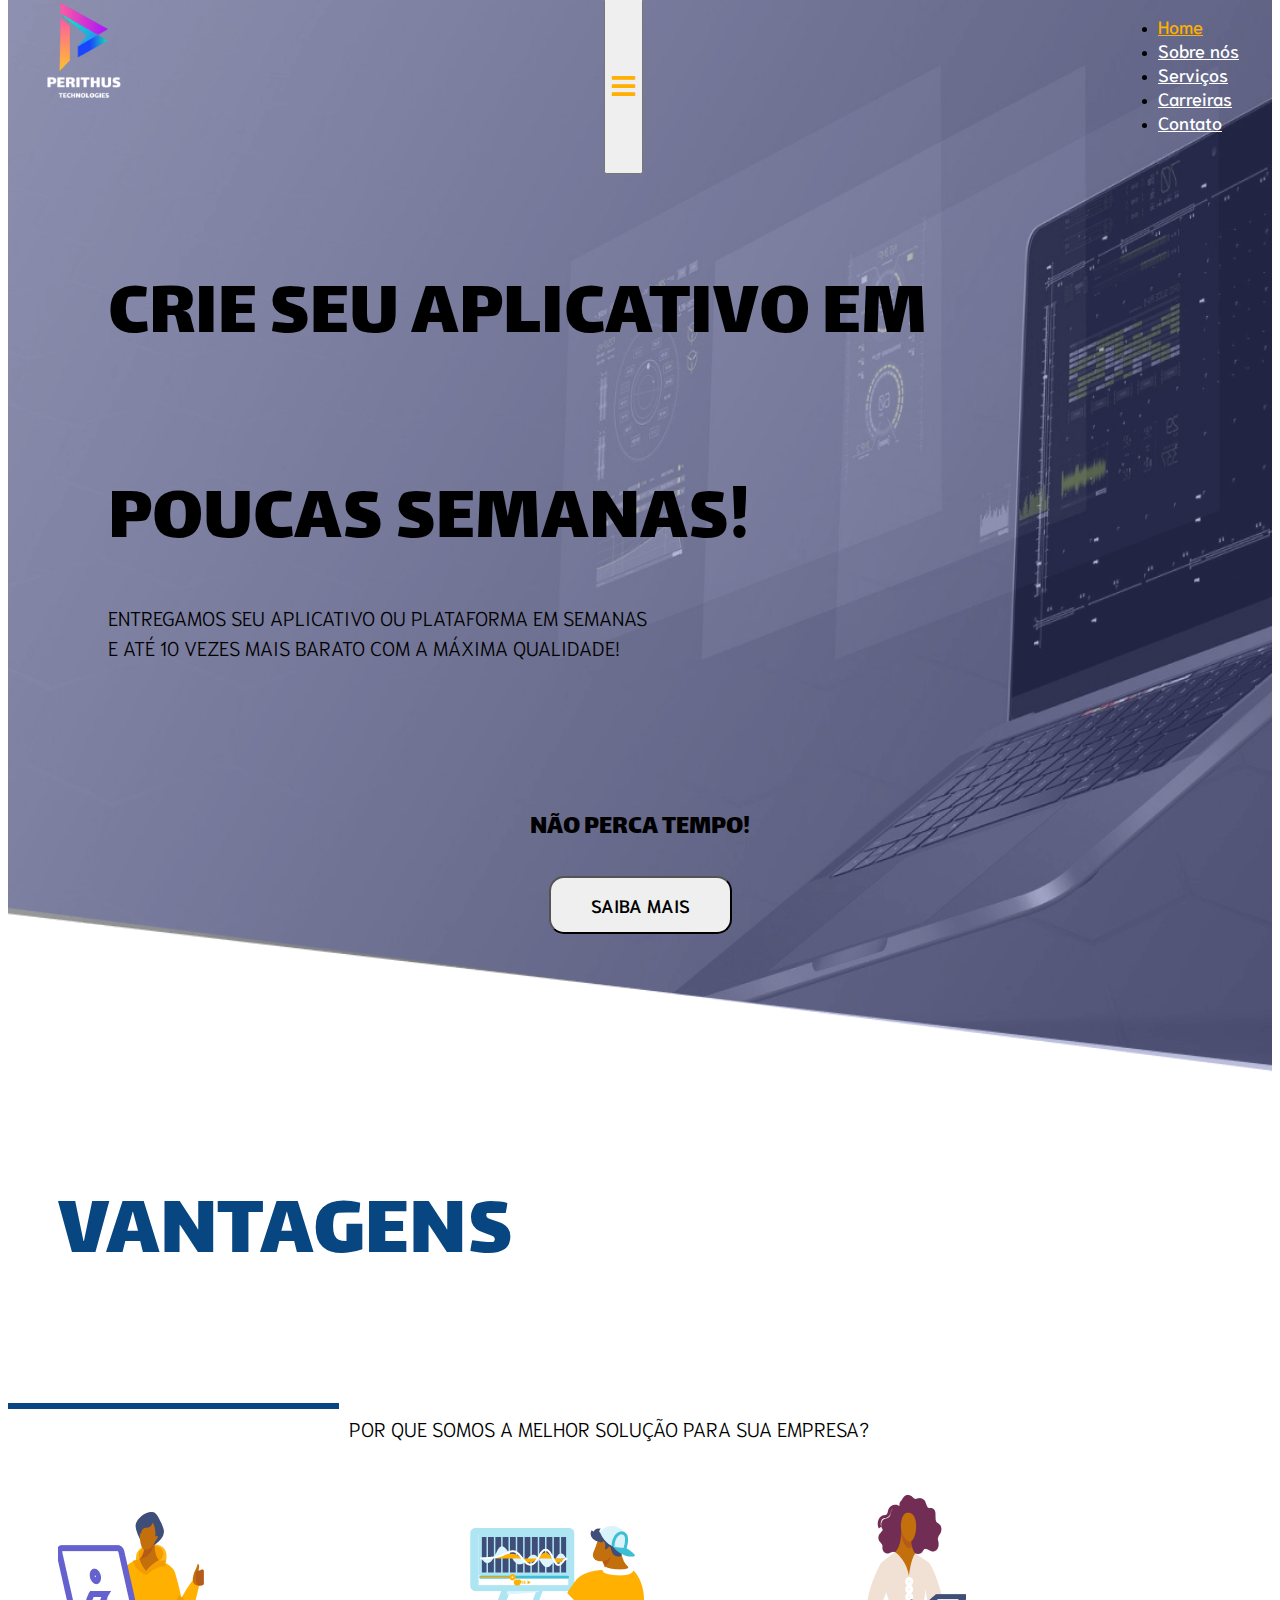
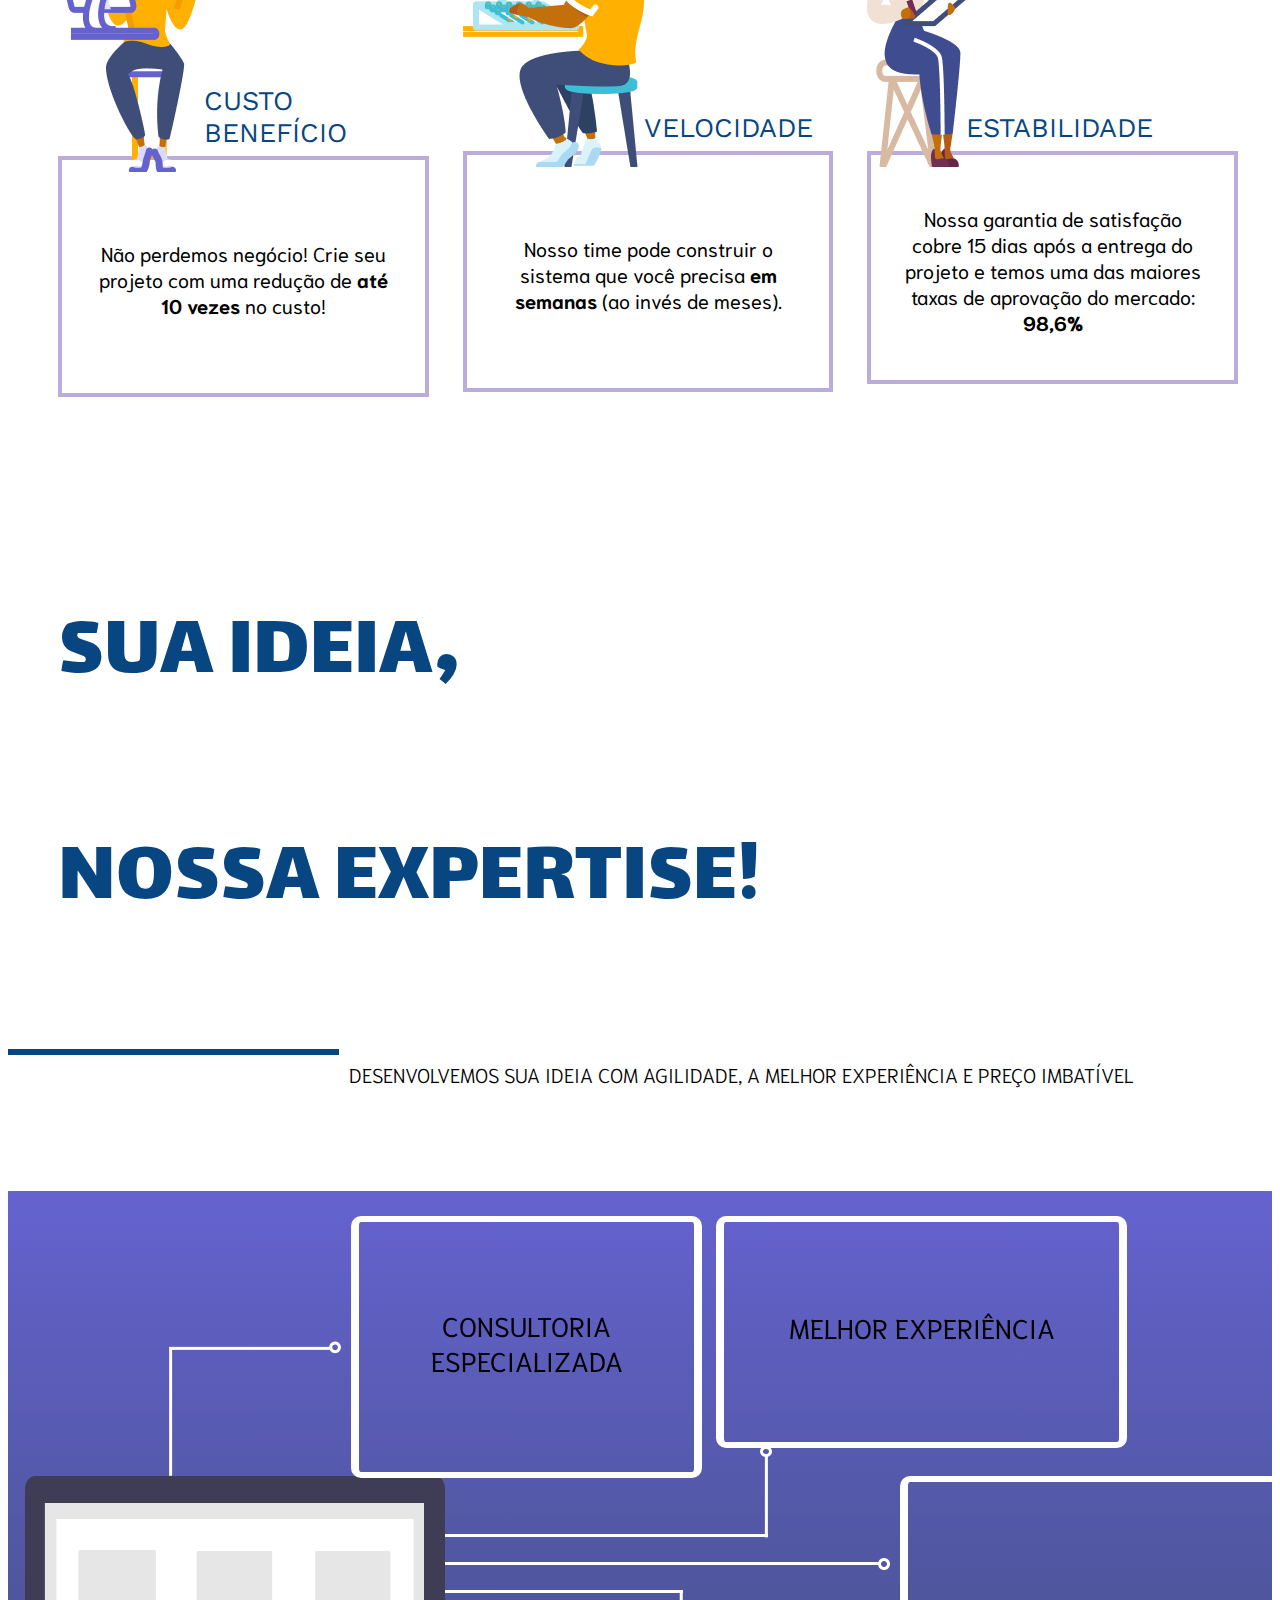
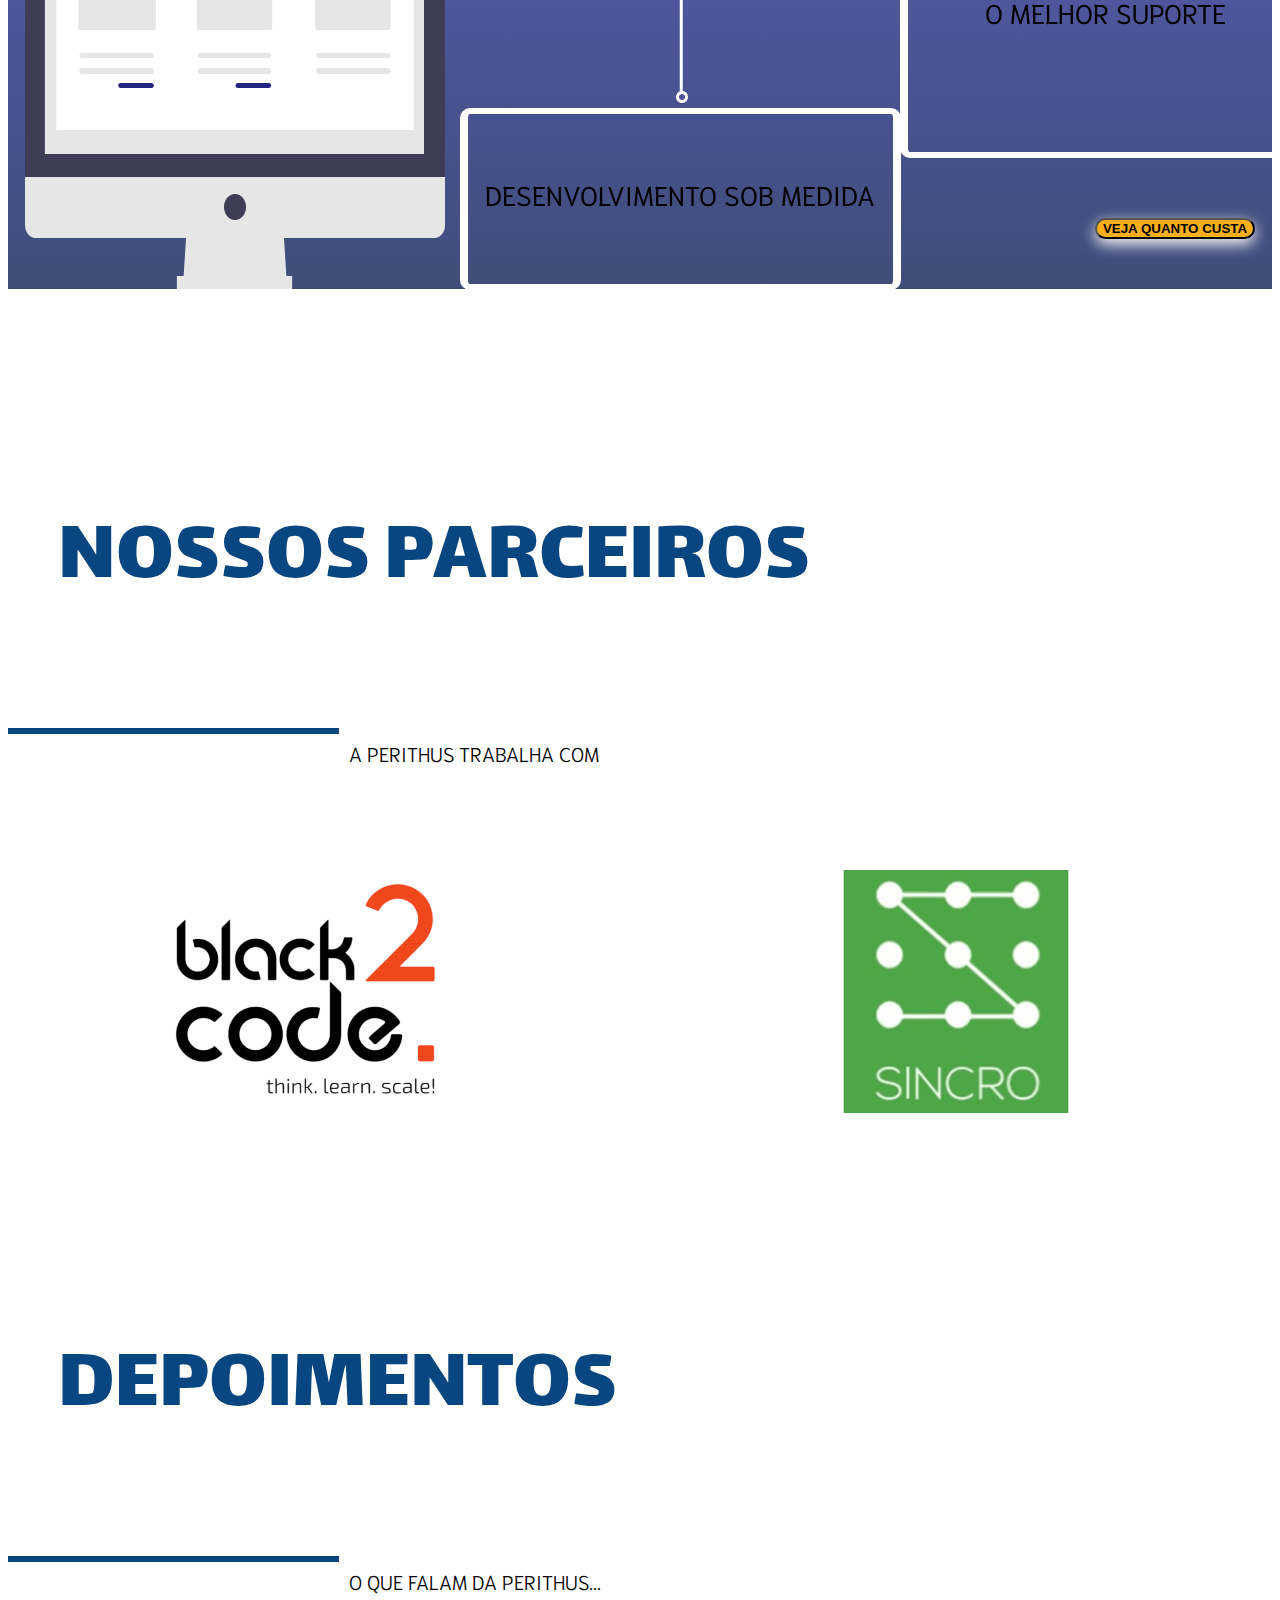
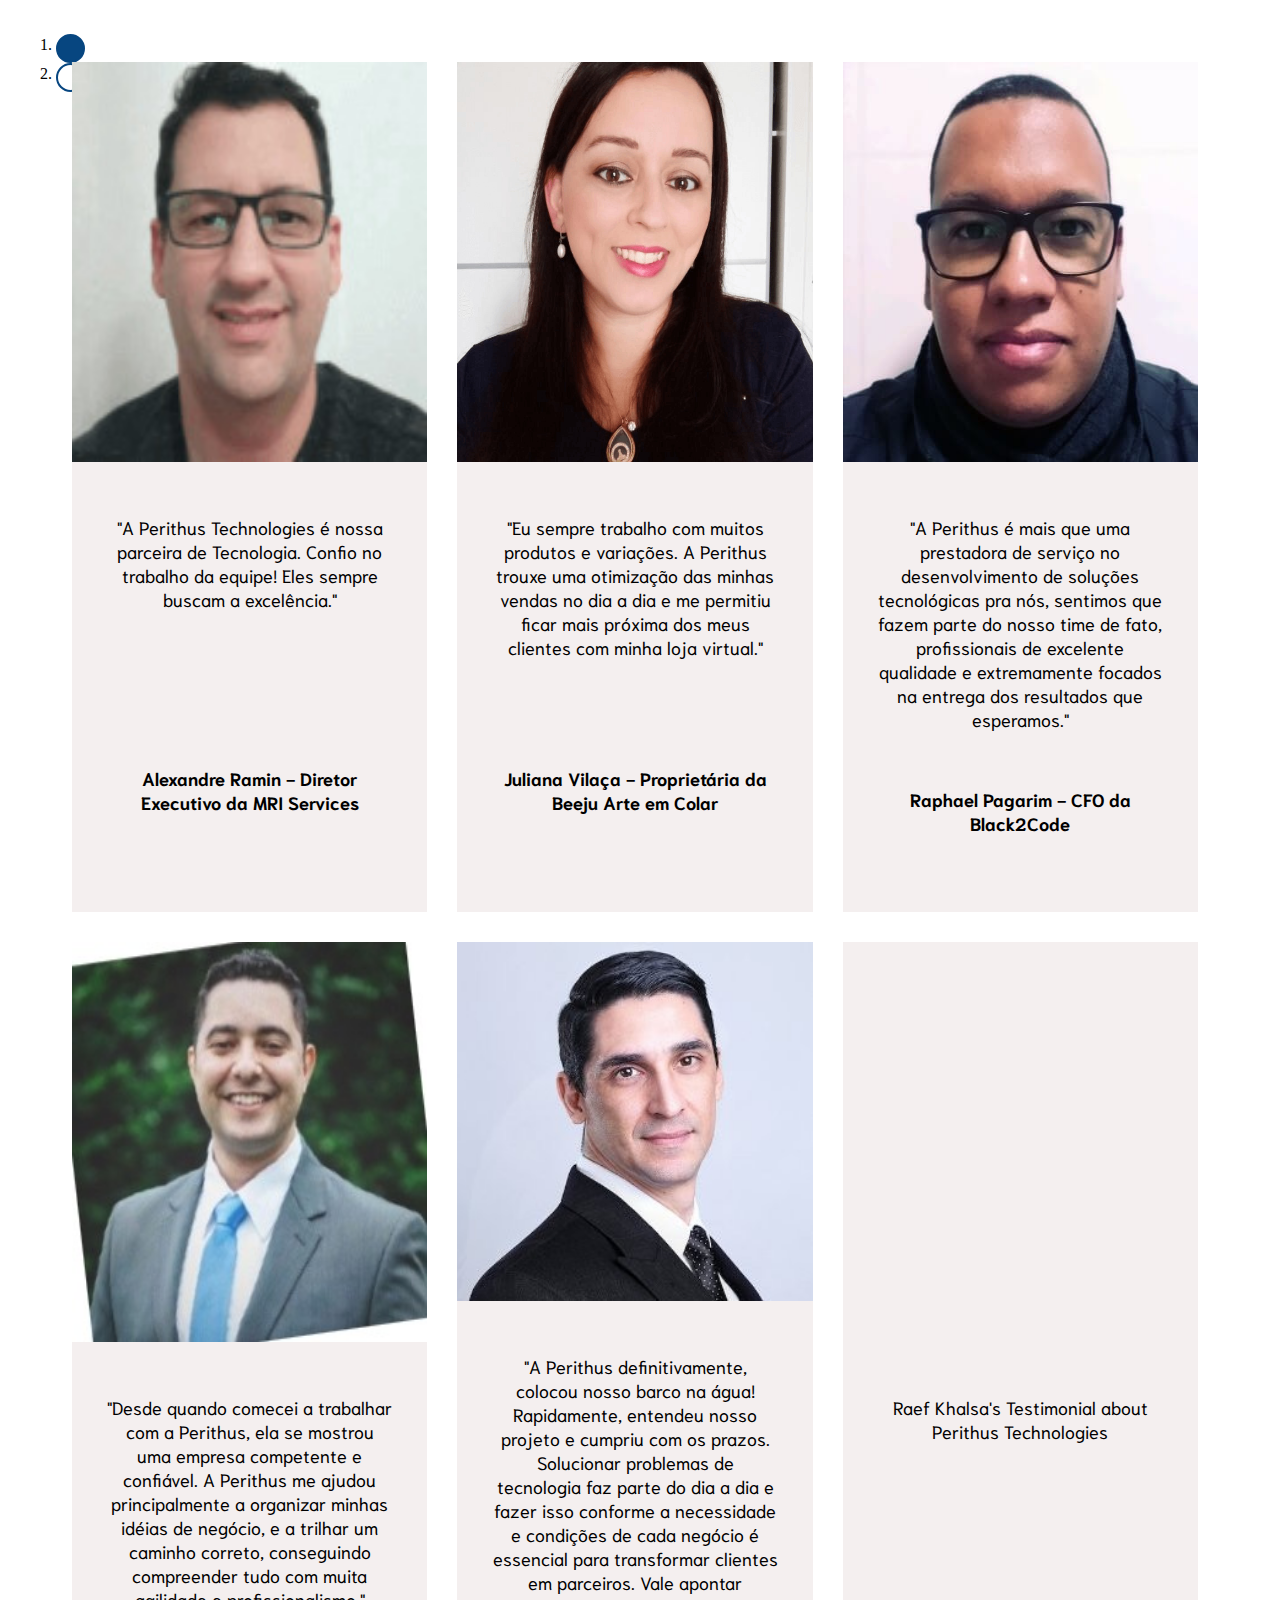
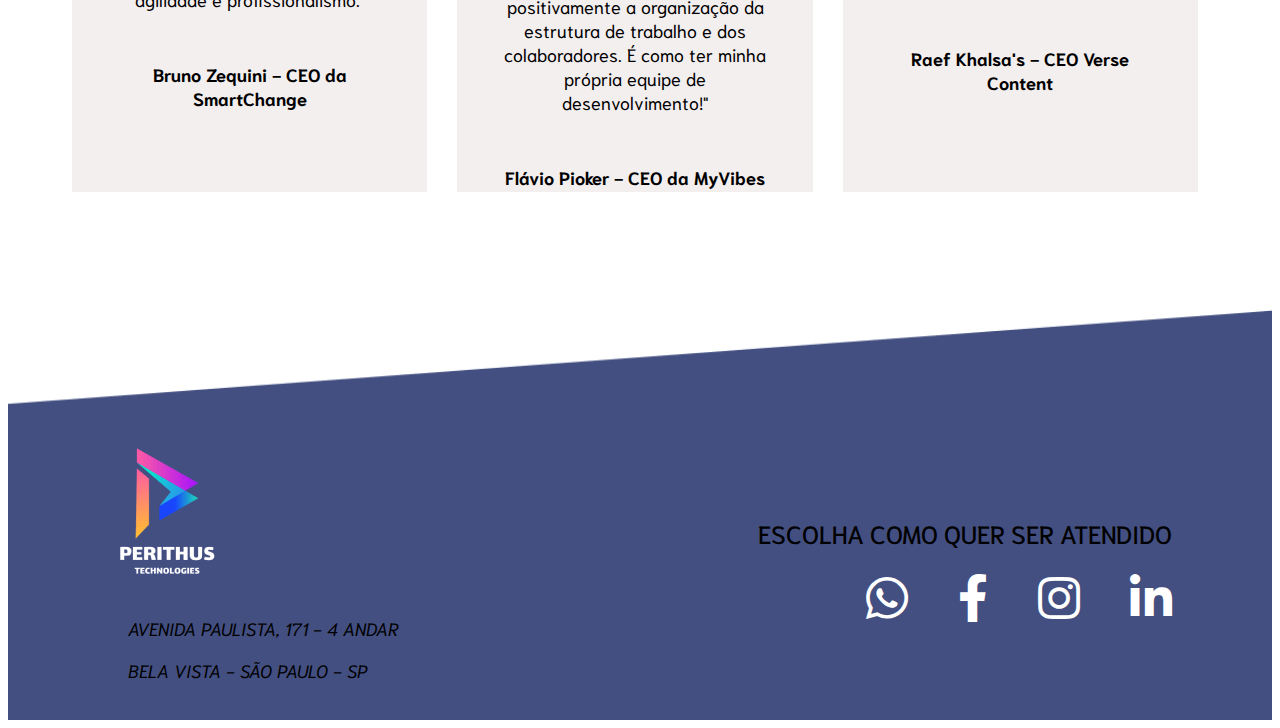
==== commit 17b9adf8: "Add files via upload" ====
--- a/index.html
+++ b/index.html
@@ -140,10 +140,9 @@
                         NÃO PERCA TEMPO!
                     </p>
 
-                    <button class="btn btn-warning btnSaibaMais btnBodyActions"
-                        onclick="window.location.href='../pages/servicos.html'">
+                    <a href="/pages/servicos.html" target="_blank"><button class="btn btn-warning btnSaibaMais btnBodyActions">
                         SAIBA MAIS
-                    </button>
+                    </button></a>
                 </div>
             </div>
         </div>
@@ -698,16 +697,16 @@
                     ESCOLHA COMO QUER SER ATENDIDO
                 </p>
                 <div class="segundoConteudoFooter">
-                    <a href="https://api.whatsapp.com/send?phone=551130429855" style="text-decoration: none;">
+                    <a href="https://api.whatsapp.com/send?phone=551130429855" target="_blank" style="text-decoration: none;">
                         <i class="fab fa-whatsapp fa-3x" style="color:#FFF; margin-right: 50px;"></i>
                     </a>
-                    <a href="https://www.facebook.com/PerithusTech/" style="text-decoration: none;">
+                    <a href="https://www.facebook.com/PerithusTech/" target="_blank" style="text-decoration: none;">
                         <i class="fab fa-facebook-f fa-3x" style="color:#FFF; margin-right: 50px;"></i>
                     </a>
-                    <a href="https://www.instagram.com/perithus_tech/?hl=pt-br" style="text-decoration: none;">
+                    <a href="https://www.instagram.com/perithus_tech/?hl=pt-br" target="_blank" style="text-decoration: none;">
                         <i class="fab fa-instagram fa-3x" style="color:#FFF; margin-right: 50px;"></i>
                     </a>
-                    <a href="https://www.linkedin.com/company/perithus-tech" style="text-decoration: none;">
+                    <a href="https://www.linkedin.com/company/perithus-tech" target="_blank" style="text-decoration: none;">
                         <i class="fab fa-linkedin-in fa-3x" style="color:#FFF;"></i>
                     </a>
                 </div>
--- a/css/body.css
+++ b/css/body.css
@@ -12,7 +12,7 @@
 .line {
     width: 325px;
     border: 3px solid #074680;
-    margin-left: 0
+    margin-left: 0;
 }
 
 .subTitle {
@@ -20,16 +20,21 @@
     font-size: 20px;
     font-weight: 300;
     margin-left: 10px;
-    margin-top: 3px
 }
 
 .divSecoes {
-    margin-top: 200px
+    margin-top: 200px;
 }
 
 .titleSecoes {
     flex: 1;
-    display: inline-flex
+    display: inline-flex;
+}
+
+.divMissao {
+    padding: 150px 0;
+    background-color: #434F81;
+    color: white;
 }
 
 @media only screen and (max-width: 988px) {
